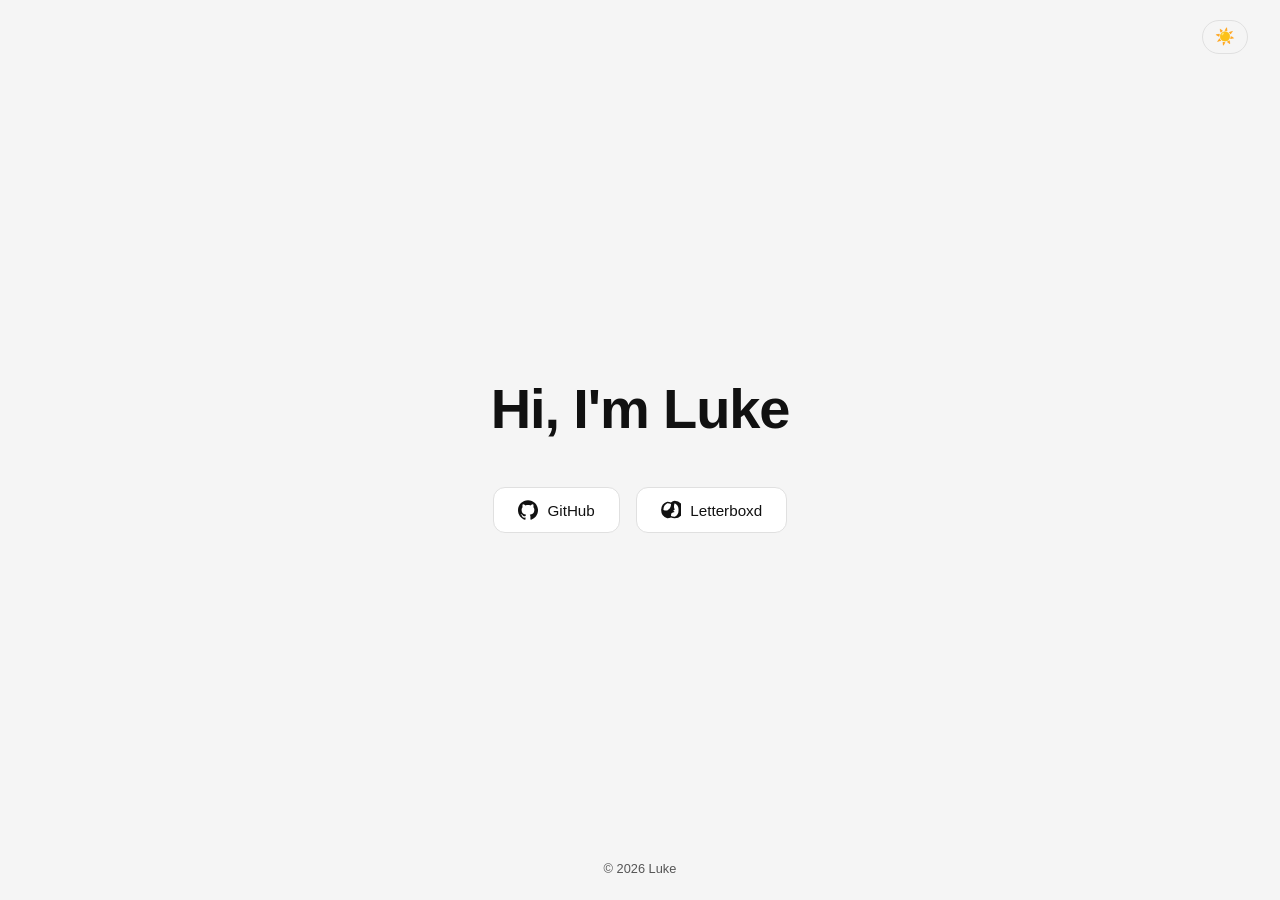
==== index.html @ eec390f2 "first draft" ====
<!DOCTYPE html>
<html lang="en">
  <head>
    <meta charset="UTF-8" />
    <meta name="viewport" content="width=device-width, initial-scale=1.0" />
    <title>Luke — Portfolio</title>
    <link rel="stylesheet" href="styles.css" />
  </head>
  <body>
    <header>
      <button id="theme-toggle" aria-label="Toggle dark mode">
        <span id="theme-icon">☀️</span>
      </button>
    </header>

    <main>
      <section class="hero">
        <h1>Hi, I'm Luke</h1>
      </section>

      <section class="links">
        <a
          href="https://github.com/LukeAY"
          target="_blank"
          rel="noopener noreferrer"
          class="link-card"
        >
          <svg xmlns="http://www.w3.org/2000/svg" viewBox="0 0 24 24" aria-hidden="true">
            <path d="M12 .297c-6.63 0-12 5.373-12 12 0 5.303 3.438 9.8 8.205 11.385.6.113.82-.258.82-.577 0-.285-.01-1.04-.015-2.04-3.338.724-4.042-1.61-4.042-1.61-.546-1.385-1.335-1.755-1.335-1.755-1.087-.744.084-.729.084-.729 1.205.084 1.838 1.236 1.838 1.236 1.07 1.835 2.809 1.305 3.495.998.108-.776.417-1.305.76-1.605-2.665-.3-5.466-1.332-5.466-5.93 0-1.31.465-2.38 1.235-3.22-.135-.303-.54-1.523.105-3.176 0 0 1.005-.322 3.3 1.23.96-.267 1.98-.399 3-.405 1.02.006 2.04.138 3 .405 2.28-1.552 3.285-1.23 3.285-1.23.645 1.653.24 2.873.12 3.176.765.84 1.23 1.91 1.23 3.22 0 4.61-2.805 5.625-5.475 5.92.42.36.81 1.096.81 2.22 0 1.606-.015 2.896-.015 3.286 0 .315.21.69.825.57C20.565 22.092 24 17.592 24 12.297c0-6.627-5.373-12-12-12" />
          </svg>
          GitHub
        </a>

        <a
          href="https://letterboxd.com/LukeAY"
          target="_blank"
          rel="noopener noreferrer"
          class="link-card"
        >
          <svg xmlns="http://www.w3.org/2000/svg" viewBox="0 0 24 24" aria-hidden="true">
            <path d="M7.5 2a10.49 10.49 0 0 0 0 20A10.49 10.49 0 0 0 12 21.1 10.49 10.49 0 0 0 16.5 22a10.5 10.5 0 0 0 0-21A10.49 10.49 0 0 0 12 2.9 10.49 10.49 0 0 0 7.5 2zm0 1.8A8.63 8.63 0 0 1 12 4.72a8.63 8.63 0 0 1-4.5 7.78A8.7 8.7 0 0 1 3 12a8.7 8.7 0 0 1 4.5-8.2zm9 0A8.7 8.7 0 0 1 21 12a8.7 8.7 0 0 1-4.5 8.2A8.63 8.63 0 0 1 12 19.28a8.63 8.63 0 0 1 4.5-7.78A8.7 8.7 0 0 1 16.5 3.8zM12 6.54A8.63 8.63 0 0 1 7.5 14.5a8.63 8.63 0 0 1 4.5 1.96 8.63 8.63 0 0 1 4.5-1.96A8.63 8.63 0 0 1 12 6.54z"/>
          </svg>
          Letterboxd
        </a>
      </section>
    </main>

    <footer>
      <p>&copy; <span id="year"></span> Luke</p>
    </footer>

    <script src="script.js"></script>
  </body>
</html>
---- styles.css ----
/* ── Variables ──────────────────────────────────────────── */
:root {
  --bg: #f5f5f5;
  --surface: #ffffff;
  --text-primary: #111111;
  --text-secondary: #555555;
  --border: #e0e0e0;
  --accent: #111111;
  --card-hover: #f0f0f0;
  --transition: 0.25s ease;
}

[data-theme="dark"] {
  --bg: #111111;
  --surface: #1e1e1e;
  --text-primary: #f0f0f0;
  --text-secondary: #999999;
  --border: #2e2e2e;
  --accent: #f0f0f0;
  --card-hover: #272727;
}

/* ── Reset & Base ───────────────────────────────────────── */
*,
*::before,
*::after {
  box-sizing: border-box;
  margin: 0;
  padding: 0;
}

html {
  font-size: 16px;
  scroll-behavior: smooth;
}

body {
  font-family: -apple-system, BlinkMacSystemFont, "Segoe UI", Roboto, sans-serif;
  background-color: var(--bg);
  color: var(--text-primary);
  transition: background-color var(--transition), color var(--transition);
  min-height: 100vh;
  display: flex;
  flex-direction: column;
}

/* ── Header ─────────────────────────────────────────────── */
header {
  display: flex;
  justify-content: flex-end;
  padding: 1.25rem 2rem;
}

#theme-toggle {
  background: none;
  border: 1px solid var(--border);
  border-radius: 999px;
  padding: 0.4rem 0.75rem;
  cursor: pointer;
  font-size: 1rem;
  color: var(--text-primary);
  transition: border-color var(--transition), background-color var(--transition);
}

#theme-toggle:hover {
  background-color: var(--card-hover);
}

/* ── Main ───────────────────────────────────────────────── */
main {
  flex: 1;
  display: flex;
  flex-direction: column;
  align-items: center;
  justify-content: center;
  gap: 3rem;
  padding: 4rem 2rem;
  text-align: center;
}

/* ── Hero ───────────────────────────────────────────────── */
.hero h1 {
  font-size: clamp(2rem, 6vw, 3.5rem);
  font-weight: 700;
  letter-spacing: -0.02em;
  line-height: 1.1;
}


/* ── Link Cards ─────────────────────────────────────────── */
.links {
  display: flex;
  gap: 1rem;
  flex-wrap: wrap;
  justify-content: center;
}

.link-card {
  display: flex;
  align-items: center;
  gap: 0.6rem;
  padding: 0.75rem 1.5rem;
  border: 1px solid var(--border);
  border-radius: 12px;
  background-color: var(--surface);
  color: var(--text-primary);
  text-decoration: none;
  font-size: 0.95rem;
  font-weight: 500;
  transition: background-color var(--transition), border-color var(--transition), transform var(--transition);
}

.link-card:hover {
  background-color: var(--card-hover);
  transform: translateY(-2px);
}

.link-card svg {
  width: 20px;
  height: 20px;
  fill: currentColor;
  flex-shrink: 0;
}

/* ── Footer ─────────────────────────────────────────────── */
footer {
  text-align: center;
  padding: 1.5rem 2rem;
  font-size: 0.8rem;
  color: var(--text-secondary);
}
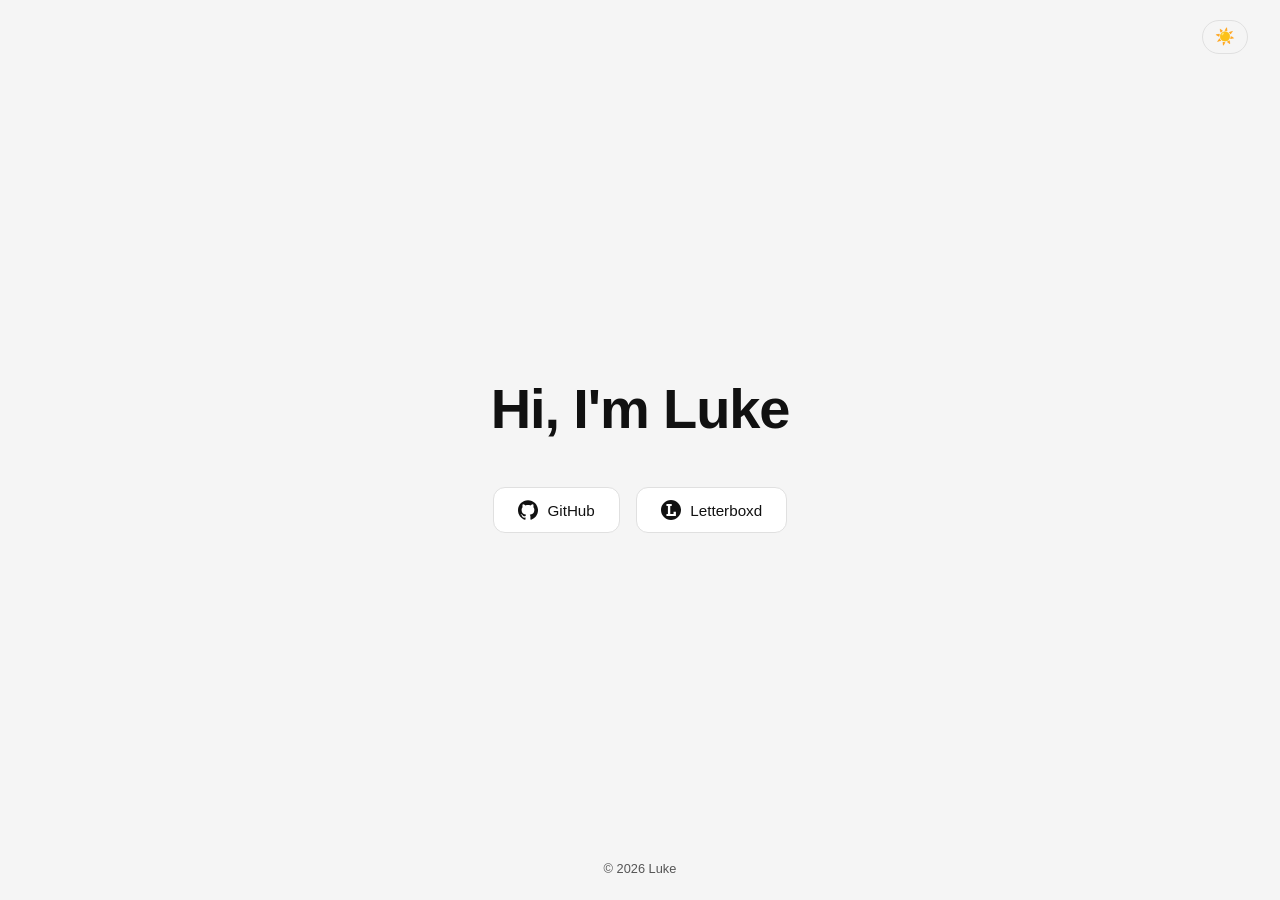
==== commit a7151474: "Update index.html" ====
--- a/index.html
+++ b/index.html
@@ -32,13 +32,13 @@
         </a>
 
         <a
-          href="https://letterboxd.com/LukeAY"
+          href="https://letterboxd.com/Lookeh"
           target="_blank"
           rel="noopener noreferrer"
           class="link-card"
         >
-          <svg xmlns="http://www.w3.org/2000/svg" viewBox="0 0 24 24" aria-hidden="true">
-            <path d="M7.5 2a10.49 10.49 0 0 0 0 20A10.49 10.49 0 0 0 12 21.1 10.49 10.49 0 0 0 16.5 22a10.5 10.5 0 0 0 0-21A10.49 10.49 0 0 0 12 2.9 10.49 10.49 0 0 0 7.5 2zm0 1.8A8.63 8.63 0 0 1 12 4.72a8.63 8.63 0 0 1-4.5 7.78A8.7 8.7 0 0 1 3 12a8.7 8.7 0 0 1 4.5-8.2zm9 0A8.7 8.7 0 0 1 21 12a8.7 8.7 0 0 1-4.5 8.2A8.63 8.63 0 0 1 12 19.28a8.63 8.63 0 0 1 4.5-7.78A8.7 8.7 0 0 1 16.5 3.8zM12 6.54A8.63 8.63 0 0 1 7.5 14.5a8.63 8.63 0 0 1 4.5 1.96 8.63 8.63 0 0 1 4.5-1.96A8.63 8.63 0 0 1 12 6.54z"/>
+          <svg role="img" viewBox="0 0 24 24" xmlns="http://www.w3.org/2000/svg" aria-hidden="true">
+            <path d="M8.29 16.752V7.2H6.546V4.8h6.328v2.4h-1.746v9.574h3.925v-2.618h2.839V19.2H6.545v-2.448h1.746zM0 12c0 6.628 5.372 12 12 12s12-5.372 12-12S18.628 0 12 0 0 5.372 0 12z"/>
           </svg>
           Letterboxd
         </a>
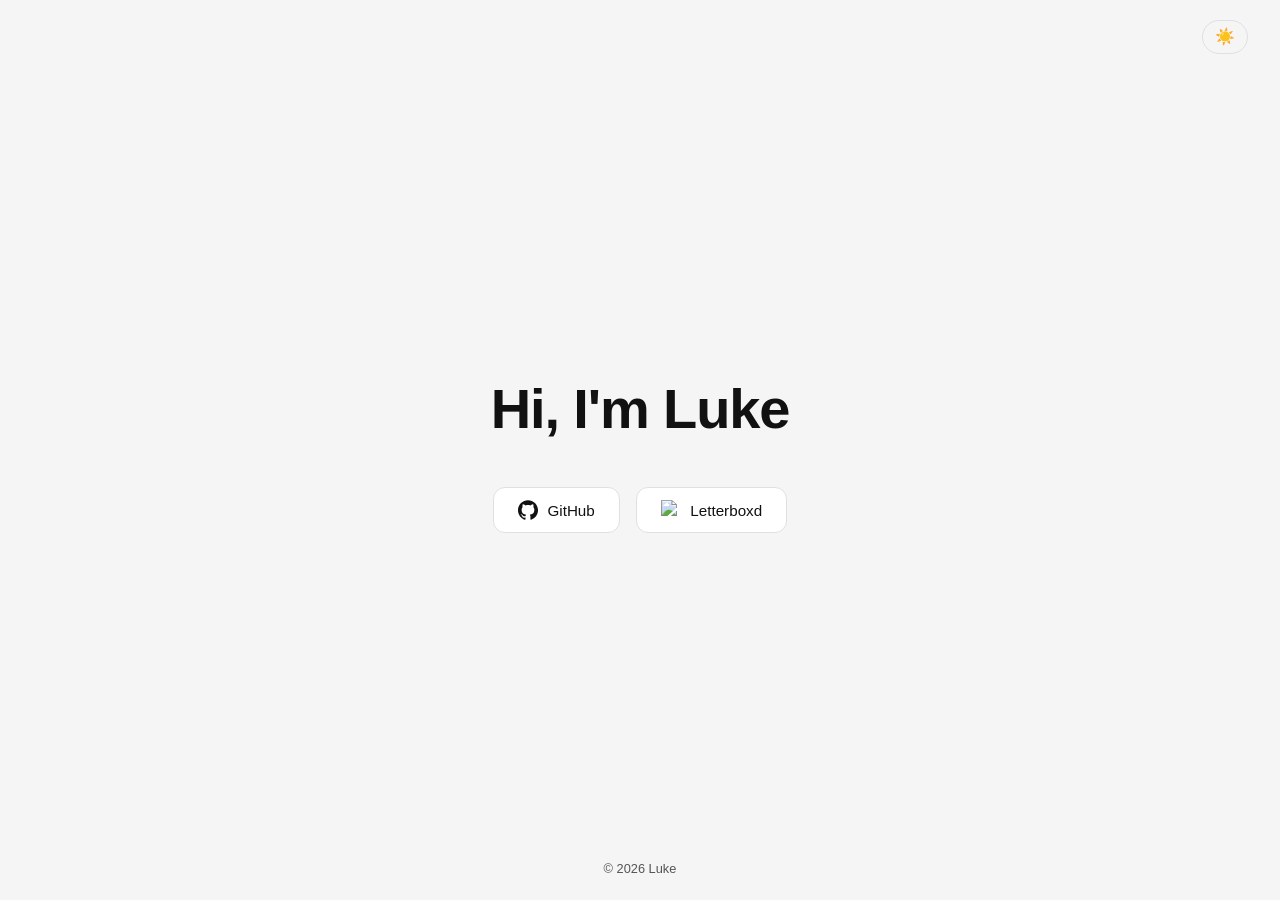
==== commit 174896f3: "image updoot" ====
--- a/index.html
+++ b/index.html
@@ -37,9 +37,13 @@
           rel="noopener noreferrer"
           class="link-card"
         >
-          <svg role="img" viewBox="0 0 24 24" xmlns="http://www.w3.org/2000/svg" aria-hidden="true">
-            <path d="M8.29 16.752V7.2H6.546V4.8h6.328v2.4h-1.746v9.574h3.925v-2.618h2.839V19.2H6.545v-2.448h1.746zM0 12c0 6.628 5.372 12 12 12s12-5.372 12-12S18.628 0 12 0 0 5.372 0 12z"/>
-          </svg>
+          <img
+            src="https://a.ltrbxd.com/logos/letterboxd-decal-dots-pos-rgb.svg"
+            alt="Letterboxd"
+            class="link-card-img"
+            width="20"
+            height="20"
+          />
           Letterboxd
         </a>
       </section>
--- a/styles.css
+++ b/styles.css
@@ -115,7 +115,8 @@
   transform: translateY(-2px);
 }
 
-.link-card svg {
+.link-card svg,
+.link-card-img {
   width: 20px;
   height: 20px;
   fill: currentColor;
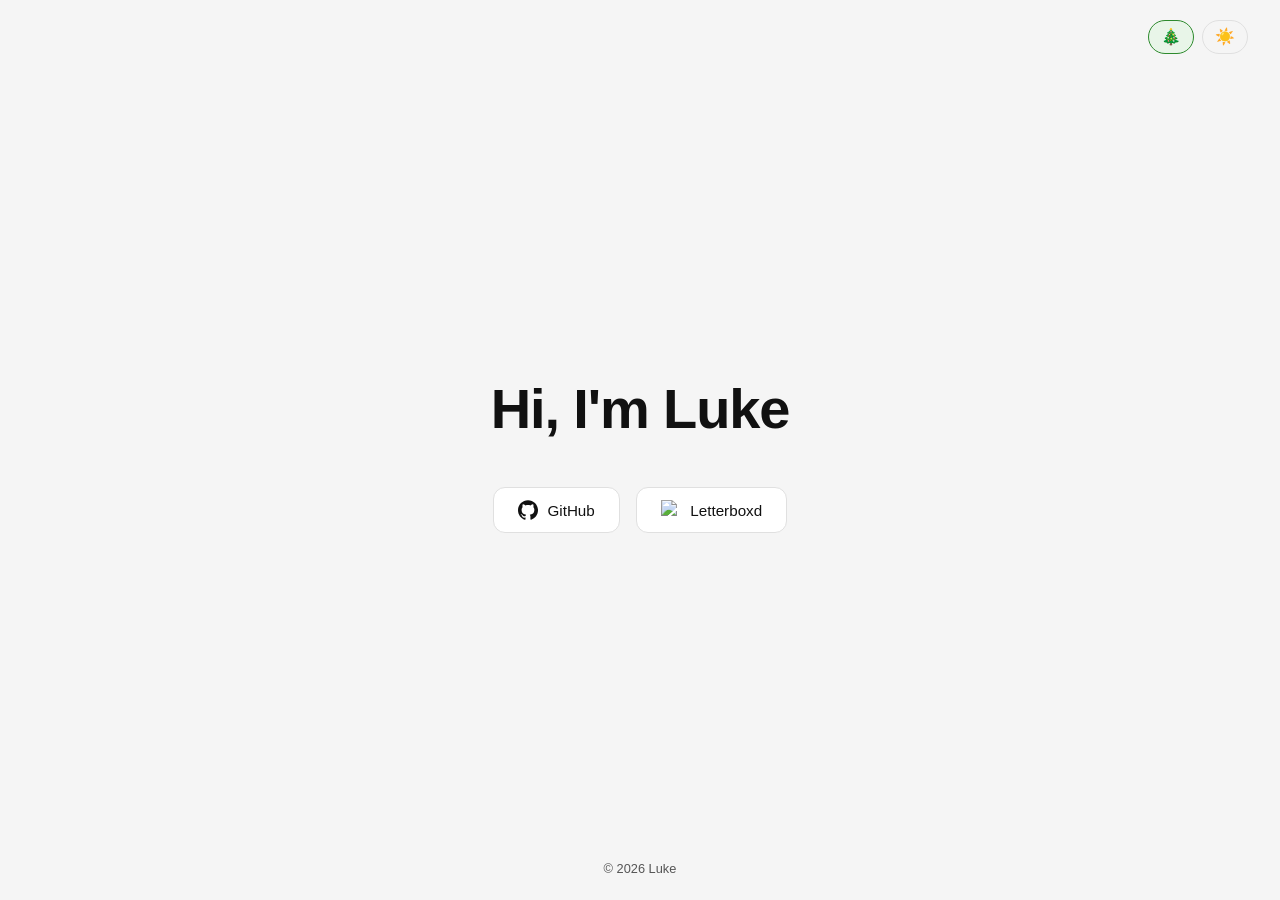
==== commit eacfe2e5: "wacky way hayyy" ====
--- a/index.html
+++ b/index.html
@@ -8,6 +8,7 @@
   </head>
   <body>
     <header>
+      <button id="xmas-toggle" aria-label="Toggle Christmas mode" hidden>🎄</button>
       <button id="theme-toggle" aria-label="Toggle dark mode">
         <span id="theme-icon">☀️</span>
       </button>
--- a/styles.css
+++ b/styles.css
@@ -48,10 +48,13 @@
 header {
   display: flex;
   justify-content: flex-end;
+  align-items: center;
+  gap: 0.5rem;
   padding: 1.25rem 2rem;
 }
 
-#theme-toggle {
+#theme-toggle,
+#xmas-toggle {
   background: none;
   border: 1px solid var(--border);
   border-radius: 999px;
@@ -62,8 +65,31 @@
   transition: border-color var(--transition), background-color var(--transition);
 }
 
-#theme-toggle:hover {
+#theme-toggle:hover,
+#xmas-toggle:hover {
   background-color: var(--card-hover);
+}
+
+#xmas-toggle.active {
+  border-color: #2d8a2d;
+  background-color: #e8f5e8;
+}
+
+[data-theme="dark"] #xmas-toggle.active {
+  border-color: #4caf50;
+  background-color: #1a2e1a;
+}
+
+/* ── Christmas trees ────────────────────────────────────── */
+.xmas-tree {
+  position: fixed;
+  pointer-events: none;
+  user-select: none;
+  font-size: 1.1rem;
+  line-height: 1;
+  animation: tree-fade 0.8s ease-out forwards;
+  z-index: 9999;
+  transform: translate(-50%, -50%);
 }
 
 /* ── Main ───────────────────────────────────────────────── */
@@ -130,3 +156,8 @@
   font-size: 0.8rem;
   color: var(--text-secondary);
 }
+
+@keyframes tree-fade {
+  0%   { opacity: 1;   transform: translate(-50%, -50%) scale(1); }
+  100% { opacity: 0;   transform: translate(-50%, -120%) scale(0.5); }
+}
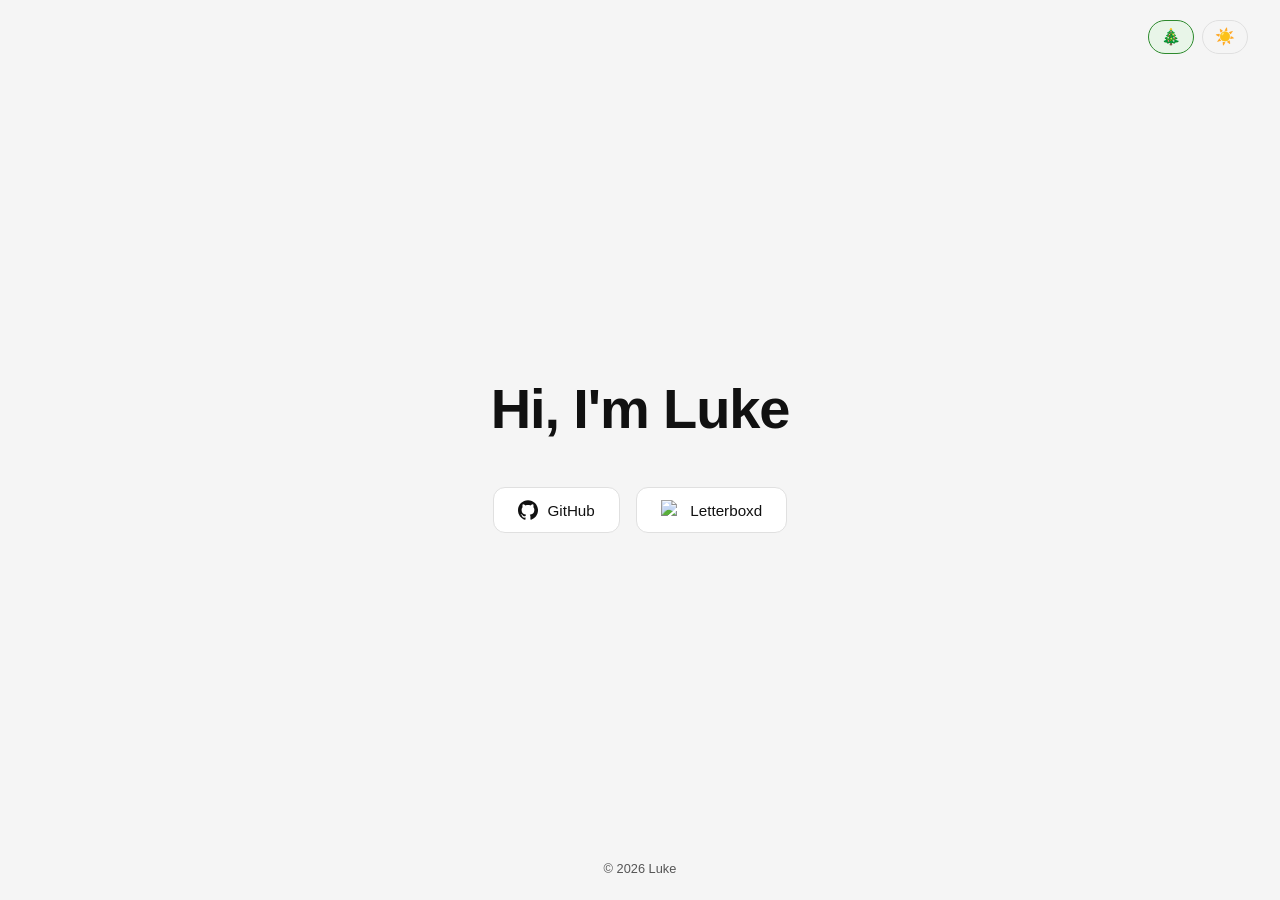
==== commit 89b1637f: "flaggy mcflag" ====
--- a/index.html
+++ b/index.html
@@ -54,6 +54,7 @@
       <p>&copy; <span id="year"></span> Luke</p>
     </footer>
 
+    <script src="flags.js"></script>
     <script src="script.js"></script>
   </body>
 </html>
--- a/styles.css
+++ b/styles.css
@@ -161,3 +161,271 @@
   0%   { opacity: 1;   transform: translate(-50%, -50%) scale(1); }
   100% { opacity: 0;   transform: translate(-50%, -120%) scale(0.5); }
 }
+
+/* ── Back link ──────────────────────────────────────────────── */
+.back-link {
+  margin-right: auto;
+  font-size: 1.1rem;
+  color: var(--text-secondary);
+  text-decoration: none;
+  padding: 0.4rem 0.6rem;
+  border: 1px solid transparent;
+  border-radius: 999px;
+  transition: color var(--transition), border-color var(--transition), background-color var(--transition);
+}
+
+.back-link:hover {
+  color: var(--text-primary);
+  border-color: var(--border);
+  background-color: var(--card-hover);
+}
+
+/* ── Lock screen ────────────────────────────────────────────── */
+#lock-screen {
+  flex: 1;
+  display: flex;
+  align-items: center;
+  justify-content: center;
+  padding: 2rem;
+}
+
+.lock-card {
+  background: var(--surface);
+  border: 1px solid var(--border);
+  border-radius: 16px;
+  padding: 2.5rem 2rem;
+  width: 100%;
+  max-width: 360px;
+  text-align: center;
+  display: flex;
+  flex-direction: column;
+  gap: 1rem;
+}
+
+.lock-icon {
+  font-size: 2rem;
+}
+
+.lock-card h1 {
+  font-size: 1.4rem;
+  font-weight: 700;
+  letter-spacing: -0.02em;
+}
+
+.lock-hint {
+  font-size: 0.9rem;
+  color: var(--text-secondary);
+}
+
+#lock-form {
+  display: flex;
+  flex-direction: column;
+  gap: 0.6rem;
+}
+
+#lock-input {
+  width: 100%;
+  padding: 0.6rem 0.9rem;
+  border: 1px solid var(--border);
+  border-radius: 8px;
+  background: var(--bg);
+  color: var(--text-primary);
+  font-size: 0.95rem;
+  outline: none;
+  transition: border-color var(--transition);
+}
+
+#lock-input:focus {
+  border-color: var(--text-secondary);
+}
+
+#lock-form button {
+  padding: 0.6rem;
+  border: none;
+  border-radius: 8px;
+  background: var(--text-primary);
+  color: var(--bg);
+  font-size: 0.95rem;
+  font-weight: 600;
+  cursor: pointer;
+  transition: opacity var(--transition);
+}
+
+#lock-form button:hover {
+  opacity: 0.8;
+}
+
+.lock-error {
+  font-size: 0.85rem;
+  color: #c0392b;
+}
+
+[data-theme="dark"] .lock-error {
+  color: #e57373;
+}
+
+@keyframes shake {
+  0%, 100% { transform: translateX(0); }
+  20%       { transform: translateX(-6px); }
+  40%       { transform: translateX(6px); }
+  60%       { transform: translateX(-4px); }
+  80%       { transform: translateX(4px); }
+}
+
+.shake {
+  animation: shake 0.35s ease;
+}
+
+/* ── Admin panel ────────────────────────────────────────────── */
+#admin-panel {
+  flex: 1;
+  width: 100%;
+  max-width: 640px;
+  margin: 0 auto;
+  padding: 2.5rem 2rem;
+  display: flex;
+  flex-direction: column;
+  gap: 2rem;
+}
+
+.admin-header {
+  display: flex;
+  align-items: flex-start;
+  justify-content: space-between;
+  gap: 1rem;
+  flex-wrap: wrap;
+}
+
+.admin-header h1 {
+  font-size: 1.6rem;
+  font-weight: 700;
+  letter-spacing: -0.02em;
+}
+
+.admin-subtitle {
+  margin-top: 0.3rem;
+  font-size: 0.875rem;
+  color: var(--text-secondary);
+}
+
+.reset-btn {
+  background: none;
+  border: 1px solid var(--border);
+  border-radius: 8px;
+  padding: 0.45rem 0.9rem;
+  font-size: 0.8rem;
+  color: var(--text-secondary);
+  cursor: pointer;
+  white-space: nowrap;
+  transition: color var(--transition), border-color var(--transition), background-color var(--transition);
+}
+
+.reset-btn:hover {
+  color: var(--text-primary);
+  border-color: var(--text-secondary);
+  background-color: var(--card-hover);
+}
+
+/* ── Flag list ──────────────────────────────────────────────── */
+.flags-list {
+  list-style: none;
+  display: flex;
+  flex-direction: column;
+  gap: 0.75rem;
+}
+
+.flags-empty {
+  font-size: 0.9rem;
+  color: var(--text-secondary);
+}
+
+.flag-row {
+  display: flex;
+  align-items: center;
+  justify-content: space-between;
+  gap: 1.5rem;
+  background: var(--surface);
+  border: 1px solid var(--border);
+  border-radius: 12px;
+  padding: 1rem 1.25rem;
+  transition: border-color var(--transition);
+}
+
+.flag-row:hover {
+  border-color: var(--text-secondary);
+}
+
+.flag-info {
+  flex: 1;
+  min-width: 0;
+}
+
+.flag-label {
+  font-size: 0.95rem;
+  font-weight: 600;
+  cursor: pointer;
+}
+
+.flag-desc {
+  margin-top: 0.2rem;
+  font-size: 0.8rem;
+  color: var(--text-secondary);
+}
+
+.flag-control {
+  display: flex;
+  align-items: center;
+  gap: 0.6rem;
+  flex-shrink: 0;
+}
+
+.flag-status {
+  font-size: 0.75rem;
+  font-weight: 600;
+  letter-spacing: 0.04em;
+  text-transform: uppercase;
+  min-width: 2rem;
+  text-align: right;
+}
+
+.flag-status.on  { color: #2e7d32; }
+.flag-status.off { color: var(--text-secondary); }
+
+[data-theme="dark"] .flag-status.on { color: #66bb6a; }
+
+/* Toggle switch */
+.flag-toggle {
+  position: relative;
+  width: 44px;
+  height: 24px;
+  border-radius: 999px;
+  border: none;
+  background: var(--border);
+  cursor: pointer;
+  transition: background var(--transition);
+  flex-shrink: 0;
+}
+
+.flag-toggle.enabled {
+  background: #2e7d32;
+}
+
+[data-theme="dark"] .flag-toggle.enabled {
+  background: #4caf50;
+}
+
+.flag-toggle-thumb {
+  position: absolute;
+  top: 3px;
+  left: 3px;
+  width: 18px;
+  height: 18px;
+  border-radius: 50%;
+  background: #fff;
+  transition: transform var(--transition);
+  pointer-events: none;
+}
+
+.flag-toggle.enabled .flag-toggle-thumb {
+  transform: translateX(20px);
+}
